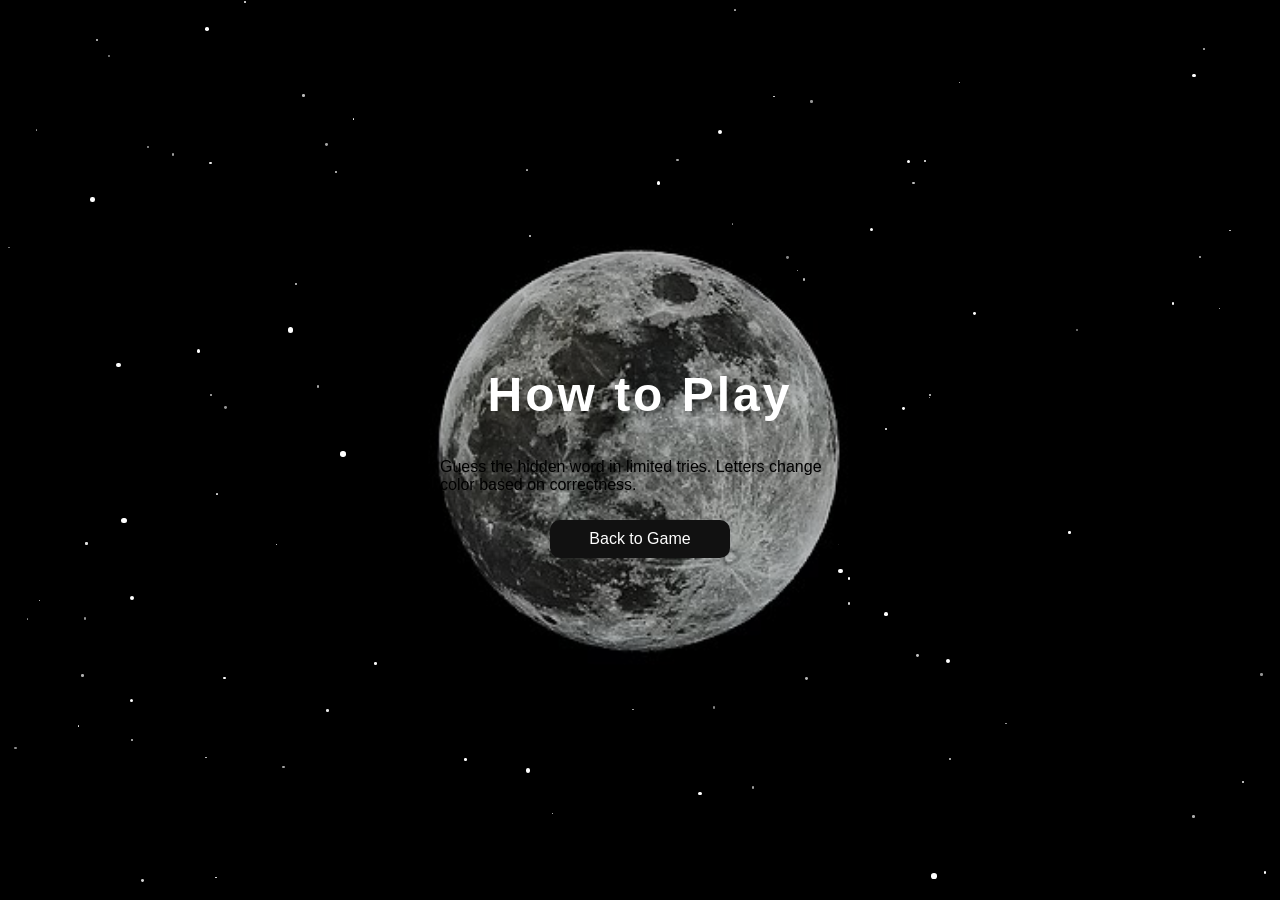
==== guides.html @ 53be45da "added the how to play page but its not finished" ====
<!DOCTYPE html>
<html lang="en">
<head>
  <meta charset="UTF-8" />
  <meta name="viewport" content="width=device-width, initial-scale=1.0" />
  <title>LessGo - How to play</title>
  <link rel="stylesheet" href="css/style.css" />
</head>
<body>
<div class="stars" id="stars"></div> 
<div class="guides-container">
    <div class="menu">
  <h1>How to Play</h1>
  <p>Guess the hidden word in limited tries. Letters change color based on correctness.</p>
  <button class="btn play" onclick="window.location.href='play.html'">Back to Game</button> 

<script>
const starsContainer = document.getElementById('stars');
for(let i=0;i<100;i++){
  const star = document.createElement('div');
  let size = Math.random() * 2 + 1;
  let opacity = 0.5 + Math.random() * 0.5;
  // randomly make some stars bigger and brighter
  if(Math.random() < 0.2){
    size *= 2;
    opacity = 1;
  }
  star.className = 'star';
  star.style.width = `${size}px`;
  star.style.height = `${size}px`;
  star.style.top = `${Math.random()*100}%`;
  star.style.left = `${Math.random()*100}%`;
  star.style.opacity = opacity;
  star.style.animationDuration = `${Math.random()*2 + 1.5}s`;
  starsContainer.appendChild(star);
} 

</script>
</body>
</html>
---- css/style.css ----
/* ===== GLOBAL ===== */
body {
  margin: 0;
  font-family: Arial, Helvetica, sans-serif;
  background-color: #000;

  display: flex;
  justify-content: center;
  align-items: center;
  height: 100vh;
}

/* ===== STARS ===== */
.stars {
  position: fixed;
  top: 0; left: 0;
  width: 100%; height: 100%;
  background: transparent;
  z-index: 0;
}

.star {
  position: absolute;
  background: white;
  border-radius: 50%;
  opacity: 0.8;
  animation: twinkle 2s infinite alternate;
}

@keyframes twinkle {
  from { opacity: 0.3; transform: scale(1); }
  to { opacity: 1; transform: scale(1.3); }
}

/* ===== MENU ===== */
.menu{
  width:400px;
  height:400px;
  border-radius:50%;
  display:flex;
  flex-direction:column;
  justify-content:center;
  align-items:center;
  position: relative;
  padding:20px;

  background-image: url("../img/moooon.jpg");
  background-size: cover;
  background-position: center;
  background-repeat: no-repeat;
}


.menu::before {
  content: '';
  position: absolute;
  top:0; left:0;
  width:100%; height:100%;
  border-radius:50%;
  background: rgba(0,0,0,0.25);
  z-index: 0;
}

h1, .btn { 
  position: relative; 
  z-index: 1; 
}

h1{
  color:white;
  font-size:48px;
  margin-bottom:20px;
  letter-spacing:3px;
}

.btn{
  display:block;
  width:180px;
  margin:8px auto;
  padding:12px;
  border:none;
  border-radius:12px;
  font-size:16px;
  cursor:pointer;
  transition: transform 0.15s, box-shadow 0.15s;
}

.btn:hover{
  transform: translateY(-3px);
  box-shadow:0 6px 15px rgba(0,0,0,0.35);
}

.play, .how, .settings, .quit { 
  background:#111111; 
  color:white; 
}

/* ===== GAME PAGE ===== */
body {
  margin: 0;
  font-family: Arial, Helvetica, sans-serif;
  background-color: #000;
  display: flex;
  justify-content: center;
  align-items: center;
  height: 100vh;
  position: relative;
}

.game-container {
  width: 400px;
  min-height: 500px;
  border-radius: 20px;
  background: rgba(26, 26, 26, 0.85); /* semi-transparent dark background */
  display: flex;
  flex-direction: column;
  align-items: center;
  padding: 20px;
  position: relative;
  z-index: 1;
  box-shadow: 0 10px 30px rgba(0,0,0,0.5);
  color: white;
}

.game-container h1 {
  font-size: 36px;
  margin-bottom: 20px;
  color: white;
  letter-spacing: 3px;
  text-shadow: 0 0 10px rgba(255,255,255,0.8);
}

#guessInput {
  width: 180px;
  padding: 10px;
  font-size: 18px;
  margin-top: 15px;
  border-radius: 10px;
  border: none;
  outline: none;
}

.btn.play {
  margin-top: 10px;
  background: #111111;
  color: white;
  border-radius: 10px;
  padding: 10px 20px;
}

.grid {
  display: grid;
  grid-template-columns: repeat(5, 60px);
  gap: 10px;
  margin-bottom: 15px;
}

.cell {
  width: 60px;
  height: 60px;
  background: #222;
  display: flex;
  align-items: center;
  justify-content: center;
  font-size: 28px;
  color: white;
  border-radius: 8px;
  font-weight: bold;
}

/* colors for feedback */
.green { background: #22c55e; color: white; }
.yellow { background: #eab308; color: white; }
.red { background: #ef4444; color: white; }
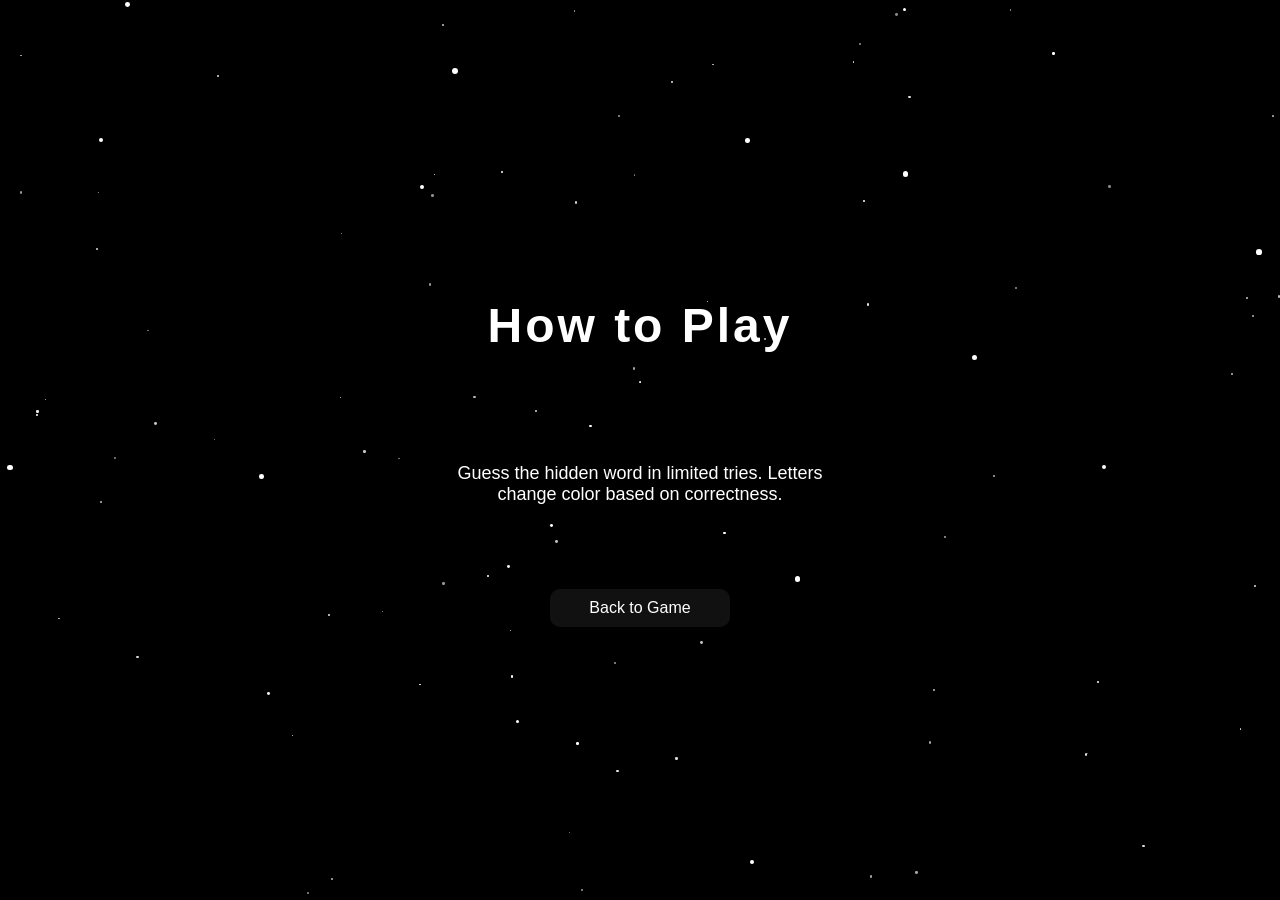
==== commit 31e46d49: "adjusted the place that my text is in guides, added an dictionary to my game so that only the real w" ====
--- a/guides.html
+++ b/guides.html
@@ -9,9 +9,15 @@
 <body>
 <div class="stars" id="stars"></div> 
 <div class="guides-container">
-    <div class="menu">
   <h1>How to Play</h1>
+  <hr>
+  <br>
+  <br>
+  <br>
   <p>Guess the hidden word in limited tries. Letters change color based on correctness.</p>
+  <br>
+  <br>
+  <br>
   <button class="btn play" onclick="window.location.href='play.html'">Back to Game</button> 
 
 <script>
--- a/css/style.css
+++ b/css/style.css
@@ -173,5 +173,34 @@
 .yellow { background: #eab308; color: white; }
 .red { background: #ef4444; color: white; }
 
-
-
+/* guides page */
+
+.guides-container {
+  width:400px;
+  height:400px;
+  border-radius:50%;
+  display:flex;
+  flex-direction:column;
+  justify-content:center;
+  align-items: center;
+  position: relative;
+  padding:20px;
+}
+
+.guides-container::before {
+  content: '';
+  position: absolute;
+  top:0; left:0;
+  width:100%; height:100%;
+  border-radius:50%;
+  z-index: 0;
+}
+
+p{
+  color:white;
+  font-size:18px;
+  text-align: center;
+  margin-bottom: 20px;
+}
+
+
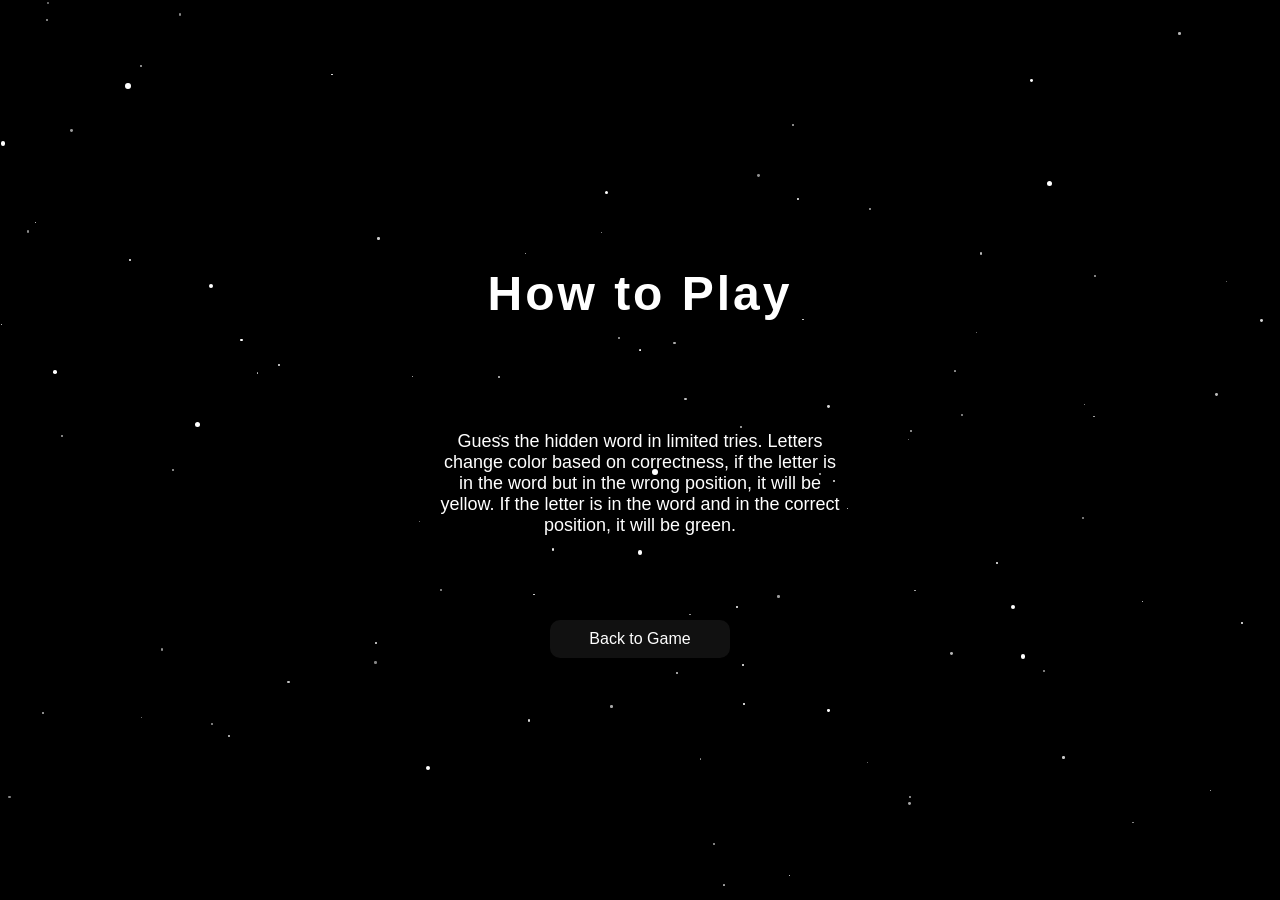
==== commit 4abeb63c: "deleted the submit button so that we can just click on enter. worked a bit on settings html but its " ====
--- a/guides.html
+++ b/guides.html
@@ -14,7 +14,7 @@
   <br>
   <br>
   <br>
-  <p>Guess the hidden word in limited tries. Letters change color based on correctness.</p>
+  <p>Guess the hidden word in limited tries. Letters change color based on correctness, if the letter is in the word but in the wrong position, it will be yellow. If the letter is in the word and in the correct position, it will be green.</p>
   <br>
   <br>
   <br>
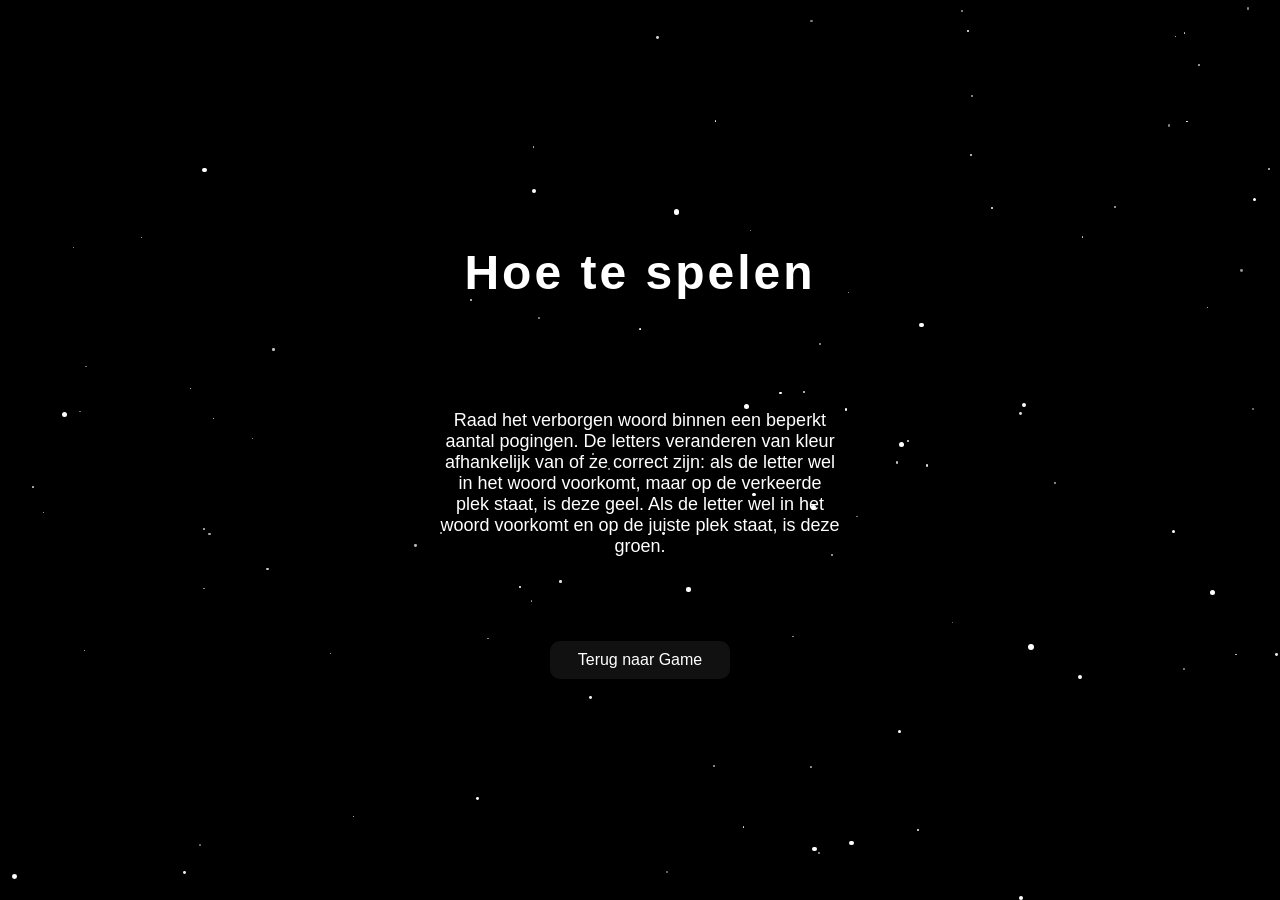
==== commit 8bab932a: "trying to add other languages" ====
--- a/guides.html
+++ b/guides.html
@@ -6,20 +6,21 @@
   <title>LessGo - How to play</title>
   <link rel="stylesheet" href="css/style.css" />
 </head>
-<body>
+<body data-page="guides">
 <div class="stars" id="stars"></div> 
 <div class="guides-container">
-  <h1>How to Play</h1>
+  <h1 class="guide-title">How to Play</h1>
   <hr>
   <br>
   <br>
   <br>
-  <p>Guess the hidden word in limited tries. Letters change color based on correctness, if the letter is in the word but in the wrong position, it will be yellow. If the letter is in the word and in the correct position, it will be green.</p>
+  <p class="guide-instructions">Guess the hidden word in limited tries. Letters change color based on correctness, if the letter is in the word but in the wrong position, it will be yellow. If the letter is in the word and in the correct position, it will be green.</p>
   <br>
   <br>
   <br>
-  <button class="btn play" onclick="window.location.href='play.html'">Back to Game</button> 
+  <button class="btn play back-btn" onclick="window.location.href='play.html'">Back to Game</button> 
 
+  <script type="module" src="js/language.js"></script>
 <script>
 const starsContainer = document.getElementById('stars');
 for(let i=0;i<100;i++){
--- a/css/style.css
+++ b/css/style.css
@@ -203,4 +203,49 @@
   margin-bottom: 20px;
 }
 
-
+/* victory screen */
+
+.overlay {
+  position: absolute;
+  top: 0;
+  left: 0;
+  width: 100%;
+  height: 100%;
+  background: #222;
+
+  display: flex;
+  flex-direction: column;
+  justify-content: center;
+  align-items: center;
+
+  border-radius: 20px;
+  z-index: 10;
+}
+
+.hidden {
+  display: none;
+}
+
+#victoryScreen h2 {
+  color: white;
+  font-size: 20px;
+  margin-bottom: 20px;
+}
+
+#playAgainBtn {
+  padding: 10px 20px;
+  font-size: 16px;
+  border-radius: 10px;
+  border: none;
+  cursor: pointer;
+  background-color: #fff8f8;
+}
+
+#playAgainLoseBtn {
+  padding: 10px 20px;
+  font-size: 16px;
+  border-radius: 10px;
+  border: none;
+  cursor: pointer;
+  background-color: #fff8f8;
+} 
